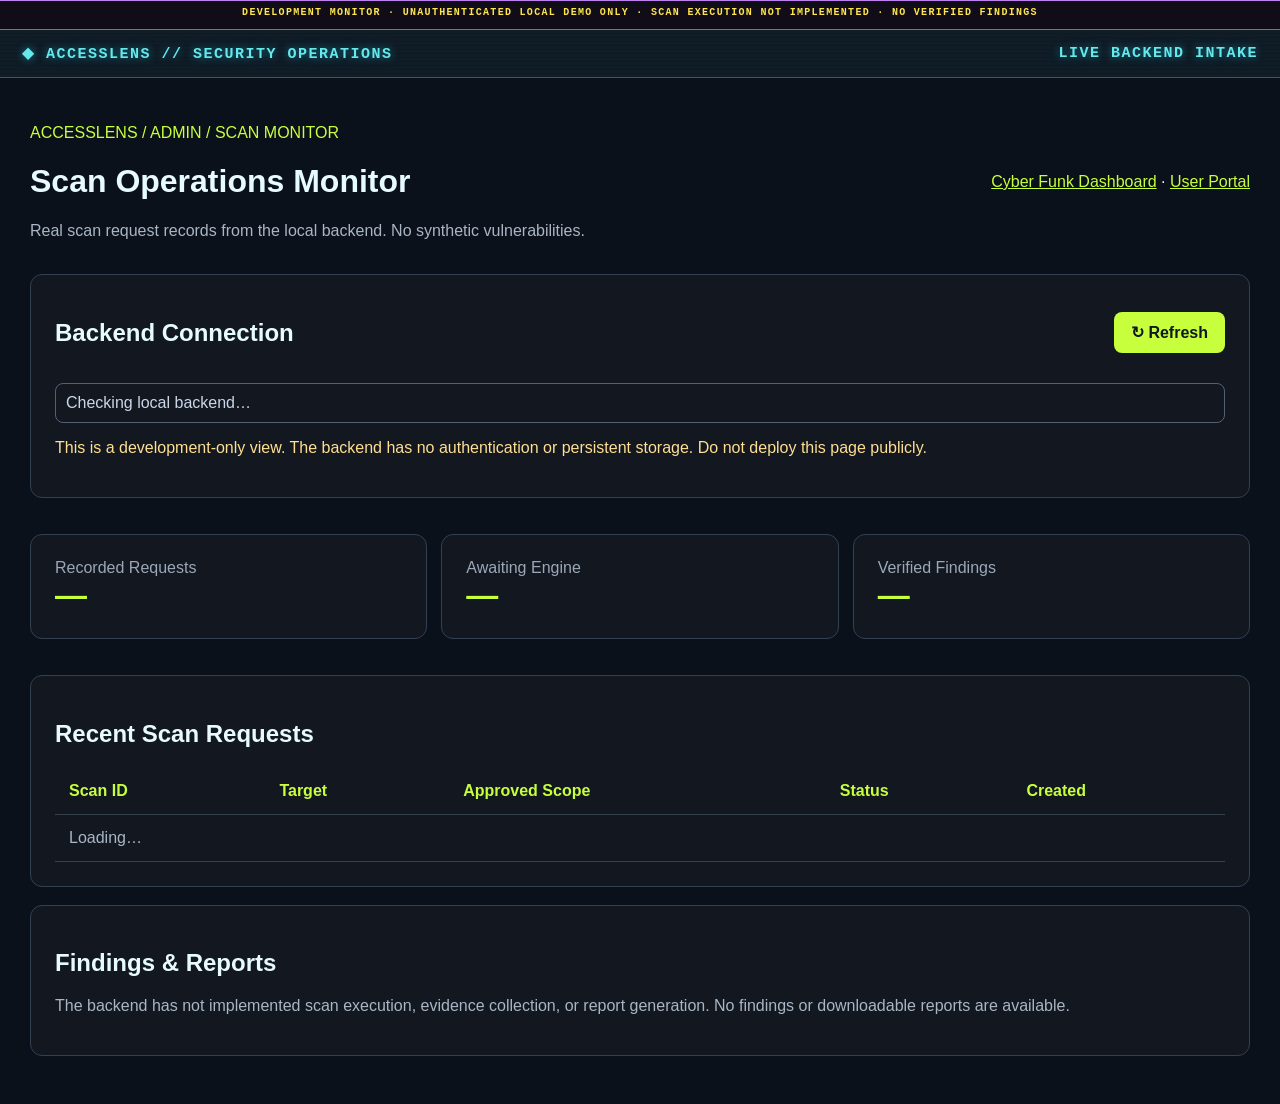
==== web/admin-live.html @ b9cb1cda "feat(frontend): add live local scan monitor" ====
<!doctype html><html lang="en"><head><meta charset="utf-8"><meta name="viewport" content="width=device-width,initial-scale=1"><title>AccessLens | Scan Monitor</title><link rel="stylesheet" href="css/dashboard.css"><style>.live-wrap{max-width:1400px;margin:auto;padding:30px}.live-header{display:flex;justify-content:space-between;gap:15px;align-items:center;flex-wrap:wrap}.live-header h1{font-size:32px}.live-link{color:#c7ff3d}.live-panel{background:#121720;border:1px solid #324052;padding:24px;border-radius:12px;margin:18px 0}.live-metrics{display:grid;grid-template-columns:repeat(3,1fr);gap:14px}.live-metrics strong{display:block;font-size:32px;color:#c7ff3d}.live-metrics span{color:#9ca8b8}.live-table{overflow-x:auto}.live-table table{width:100%;border-collapse:collapse;min-width:680px}.live-table td,.live-table th{text-align:left;padding:14px;border-bottom:1px solid #34404c;overflow-wrap:anywhere}.live-table th{color:#c7ff3d}.live-status{padding:10px;border:1px solid #516079;border-radius:8px;color:#cbd7e8}.live-btn{background:#c7ff3d;color:#101820;border:0;padding:11px 17px;border-radius:8px;font-weight:800;cursor:pointer}.live-btn:disabled{opacity:.5}.live-muted{color:#aab6c5}.live-warning{color:#ffdf91}.live-empty{padding:25px;text-align:center;color:#aab6c5}@media(max-width:750px){.live-wrap{padding:15px}.live-metrics{grid-template-columns:1fr}}</style><script src="js/admin-live.js" defer></script></head><body><div class="preview-banner">DEVELOPMENT MONITOR · UNAUTHENTICATED LOCAL DEMO ONLY · SCAN EXECUTION NOT IMPLEMENTED · NO VERIFIED FINDINGS</div><div class="cyber-top"><span>◆ ACCESSLENS // SECURITY OPERATIONS</span><span>LIVE BACKEND INTAKE</span></div><main class="live-wrap"><header class="live-header"><div><p class="live-link">ACCESSLENS / ADMIN / SCAN MONITOR</p><h1>Scan Operations Monitor</h1><p class="live-muted">Real scan request records from the local backend. No synthetic vulnerabilities.</p></div><div><a class="live-link" href="dashboard-preview.html">Cyber Funk Dashboard</a> · <a class="live-link" href="user-portal.html">User Portal</a></div></header><section class="live-panel"><div class="live-header"><h2>Backend Connection</h2><button id="refresh" class="live-btn">↻ Refresh</button></div><p id="status" class="live-status" role="status">Checking local backend…</p><p class="live-warning">This is a development-only view. The backend has no authentication or persistent storage. Do not deploy this page publicly.</p></section><section class="live-metrics"><article class="live-panel"><span>Recorded Requests</span><strong id="count">—</strong></article><article class="live-panel"><span>Awaiting Engine</span><strong id="waiting">—</strong></article><article class="live-panel"><span>Verified Findings</span><strong id="findings">—</strong></article></section><section class="live-panel"><h2>Recent Scan Requests</h2><div class="live-table"><table><thead><tr><th>Scan ID</th><th>Target</th><th>Approved Scope</th><th>Status</th><th>Created</th></tr></thead><tbody id="rows"><tr><td colspan="5" class="live-empty">Loading…</td></tr></tbody></table></div></section><section class="live-panel"><h2>Findings & Reports</h2><p class="live-muted">The backend has not implemented scan execution, evidence collection, or report generation. No findings or downloadable reports are available.</p></section></main></body></html>
---- web/css/dashboard.css ----
@import url("https://fonts.googleapis.com/css2?family=Tektur:wght@600;700;800;900&display=swap");
:root{color-scheme:dark;font-family:Inter,ui-sans-serif,system-ui,"Segoe UI",sans-serif;background:#08090c;color:#f4f6fa}*{box-sizing:border-box}body{margin:0}button,input,select{font:inherit}button{cursor:pointer}button:focus-visible,input:focus-visible,select:focus-visible,a:focus-visible{outline:2px solid #c7ff3d;outline-offset:3px}a{color:inherit}.preview-banner{background:#273614;color:#d9ff90;text-align:center;padding:9px 12px;font-size:10px;letter-spacing:1.1px;font-weight:800;border-bottom:1px solid #536b30}.layout{display:flex;min-height:calc(100dvh - 33px)}.rail{width:246px;flex-shrink:0;background:#0d1016;border-right:1px solid #222936;display:flex;flex-direction:column;padding:28px 15px}.logo{text-decoration:none;font-size:19px;letter-spacing:1px;font-weight:900;white-space:nowrap;margin:0 9px 52px}.logo>span{color:#c7ff3d;font-size:26px;margin-right:5px}.lime{color:#c7ff3d}.rail-label,.micro,.section-label{color:#858d9b;font-size:10px;letter-spacing:1.8px;font-weight:800}.rail-label{margin:0 13px 14px}.rail nav{display:grid;gap:7px}.rail nav button{width:100%;border:0;border-radius:9px;padding:14px 15px;background:transparent;color:#a1acbf;text-align:left;display:flex;gap:13px;align-items:center;font-size:13px}.rail nav button.active{background:#c7ff3d;color:#0a1103;font-weight:800}.rail nav button:not(.active):hover{background:#192233;color:white}.rail-footer{margin-top:auto;border-top:1px solid #29303b;padding:24px 10px 6px;font-size:12px}.secure-icon{font-size:28px;color:#c7ff3d}.rail-footer p{font-size:11px;color:#8b96a8;line-height:1.7}.rail-footer a{display:inline-block;margin-top:9px;color:#c7ff3d;text-decoration:none}.content{flex:1;min-width:0;display:flex;flex-direction:column}.top{height:90px;padding:20px 30px;display:flex;justify-content:space-between;align-items:center;border-bottom:1px solid #222936}.top-title{font-weight:750;margin-top:8px;font-size:18px}.top-right{display:flex;align-items:center;gap:10px;color:#98a5b9;font-size:12px}.avatar{display:grid;place-items:center;border-radius:50%;width:34px;height:34px;background:#245bff;color:white;font-weight:800;margin-left:12px}.offline-dot{height:7px;width:7px;background:#ffbe54;border-radius:50%}.preview-chip{color:#c7ff3d;border:1px solid #506e1f;border-radius:20px;padding:4px 8px;font-size:9px;vertical-align:3px;margin-left:7px}.content main{width:100%;max-width:1500px;padding:32px 30px 50px;margin:0 auto;flex:1}.heading{display:flex;justify-content:space-between;align-items:flex-start;gap:20px;margin-bottom:26px}.heading h1{font-size:clamp(26px,3vw,36px);letter-spacing:-1px;margin:4px 0 8px}.heading p{color:#9aa6b9;margin:0;font-size:13px;line-height:1.6}.button{background:#245bff;border:1px solid #4574ff;color:#fff;border-radius:9px;padding:12px 16px;font-size:12px;font-weight:750}.button:hover{background:#376aff}.button:disabled{opacity:.55;cursor:not-allowed}.button-secondary{background:#161f2e;border:1px solid #334157;color:#dbe5f2;border-radius:8px;padding:10px 14px;font-size:12px}.stat-grid{display:grid;grid-template-columns:repeat(4,minmax(0,1fr));gap:14px;margin-bottom:18px}.stat,.panel{background:#11151d;border:1px solid #263143;border-radius:15px}.stat{padding:21px;min-height:130px}.stat-icon{color:#c7ff3d;font-size:23px}.stat .label{display:block;color:#9ba8b9;font-size:12px;margin:8px 0}.stat strong{font-size:30px}.stat small{display:block;color:#748398;font-size:10px;margin-top:8px}.chart-grid{display:grid;grid-template-columns:1.35fr 1fr;gap:16px;margin-bottom:18px}.panel{padding:20px;min-width:0}.panel h2{font-size:15px;margin:0 0 18px}.panel-head{display:flex;justify-content:space-between;align-items:center;gap:10px}.panel-head h2{margin:0}.panel-head small{color:#9aa6b9;font-size:11px}.chart{width:100%;height:225px;display:block}.chart .gridline{stroke:#293346;stroke-width:1}.chart text{fill:#8392a8;font-size:10px}.chart .line{fill:none;stroke:#245bff;stroke-width:3;stroke-linecap:round;stroke-linejoin:round}.donut-wrap{display:flex;align-items:center;justify-content:center;gap:27px;min-height:220px}.donut{width:168px;height:168px;border-radius:50%;background:conic-gradient(#ff5362 0 14.285%,#ff9d41 14.285% 42.857%,#ffc93d 42.857% 78.571%,#3b77ff 78.571% 100%);display:grid;place-items:center;flex-shrink:0}.donut-inner{height:118px;width:118px;border-radius:50%;background:#11151d;display:flex;flex-direction:column;align-items:center;justify-content:center}.donut-inner strong{font-size:29px}.donut-inner span{color:#9aa6b9;font-size:11px}.legend{display:grid;gap:12px;min-width:110px}.legend>div{font-size:12px;color:#aeb9c9;display:flex;align-items:center;gap:8px}.legend b{margin-left:auto;color:#f4f6fa}.swatch{height:9px;width:9px;border-radius:50%;flex-shrink:0}.red{background:#ff5362}.orange{background:#ff9d41}.yellow{background:#ffc93d}.blue{background:#3b77ff}.table-grid{display:grid;grid-template-columns:1fr 1fr;gap:16px}.table-scroll{overflow-x:auto}.data-table{border-collapse:collapse;width:100%;font-size:12px;white-space:nowrap}.data-table th{text-align:left;background:#17202e;color:#8f9caf;font-weight:650;padding:12px}.data-table td{border-bottom:1px solid #253040;padding:13px 12px;color:#d3dce8}.data-table tr:last-child td{border-bottom:0}.pill{display:inline-block;padding:5px 9px;border-radius:30px;font-size:10px;font-weight:800;background:#1b2634;color:#b3c0d0}.pill.critical{background:#401920;color:#ff8e9a}.pill.high{background:#422916;color:#ffbb72}.pill.medium{background:#423713;color:#ffe084}.pill.low{background:#132c52;color:#8cbdff}.pill.completed{background:#11392c;color:#68eab1}.pill.running{background:#142c58;color:#7caaff}.pill.failed{background:#451e24;color:#ff9da5}.toolbar{display:flex;gap:10px;flex-wrap:wrap;margin-bottom:16px}.toolbar input,.toolbar select{background:#0c111a;border:1px solid #354156;border-radius:9px;color:#f4f6fa;padding:11px 13px;font-size:12px;max-width:100%;min-width:170px}.toolbar input{flex:1}.empty{border:1px dashed #354156;border-radius:12px;padding:38px 18px;text-align:center;color:#9aa6b9;font-size:13px;line-height:1.8}.hint{margin-top:16px;color:#8d9ab0;font-size:11px;line-height:1.6}.notice{background:#141d2c;border:1px solid #314365;border-radius:11px;padding:15px;color:#b6c8e9;font-size:12px;line-height:1.7;margin-bottom:20px}.content footer{padding:18px 30px;border-top:1px solid #222936;font-size:10px;color:#7e8a9b}.tag{color:#c7ff3d}.kicker{font-size:10px;font-weight:800;letter-spacing:1.5px;color:#c7ff3d}@media(max-width:1100px){.stat-grid{grid-template-columns:repeat(2,minmax(0,1fr))}.chart-grid,.table-grid{grid-template-columns:1fr}}@media(max-width:750px){.layout{display:block}.rail{width:100%;padding:12px 14px}.logo{display:block;margin:0 0 12px}.rail-label,.rail-footer{display:none}.rail nav{display:flex;overflow-x:auto;gap:5px}.rail nav button{flex:0 0 auto;width:auto;padding:9px 11px}.rail nav button span{white-space:nowrap}.top{padding:12px 18px;height:auto}.top-title{font-size:15px}.content main{padding:24px 16px}.heading{flex-direction:column}.donut-wrap{flex-wrap:wrap}.stat-grid{gap:10px}.stat{padding:15px}.stat strong{font-size:25px}}

/* Cyber Funk screenshot-match override — preserves dashboard.js functionality */
:root{--cyan:#28f7f7;--lime:#b8ff3e;--pink:#ff4f9b;--purple:#b88bff}
*{box-sizing:border-box}
body{background:#0a111a!important;color:#e7faff!important;font-family:'Rajdhani','Arial Narrow','Segoe UI',sans-serif!important}
.preview-banner{height:30px!important;padding:6px 12px!important;background:#100d19!important;color:#ffe64d!important;border-top:1px solid #bd80ee!important;border-bottom:1px solid #8b62b8!important;font-family:Consolas,monospace!important;font-size:10px!important;letter-spacing:1.3px!important;text-align:center!important}
.cyber-top{height:48px;display:flex;justify-content:space-between;align-items:center;padding:0 22px;background:repeating-linear-gradient(0deg,#101c26 0,#101c26 3px,#0c1720 4px);border-bottom:1px solid #2c5c68;color:#65e9ed;font-family:Consolas,monospace;font-weight:900;letter-spacing:1.5px;font-size:15px;text-shadow:0 0 8px #1feaff80}
.cyber-top-right{font-size:11px;color:#86d8e2;letter-spacing:0}.cyber-top-right b{border:1px solid #22dce7;color:#34f9fa;padding:8px 10px;border-radius:4px;box-shadow:0 0 10px #0ff6f844}
.layout{background:#0a111a!important;min-height:calc(100vh - 78px)!important}
.rail{background:linear-gradient(130deg,#14232d,#131a26 70%)!important;border-right:1px solid #3e7182!important;box-shadow:inset -3px 0 12px #11ebf111!important;width:235px!important;padding:16px 12px!important}
.logo{font-size:22px!important;font-weight:1000!important;color:#f5ffff!important;letter-spacing:1px!important;text-shadow:0 0 7px #c9fdff55!important;margin:2px 0 28px!important}.logo>span{color:#fa5da8!important}.logo .lime{color:#3afff4!important}
.rail-label{color:#5bf7f6!important;font-family:Consolas,monospace;font-size:10px!important;letter-spacing:1.3px!important;margin:0 0 10px!important}
.rail nav{display:grid!important;gap:7px!important}
.rail nav button{min-height:45px!important;width:100%!important;padding:10px 14px!important;text-align:left!important;border:1px solid transparent!important;border-radius:2px!important;background:transparent!important;color:#a8d3e2!important;font-size:15px!important;font-weight:650!important;letter-spacing:.3px!important;transition:background .15s,box-shadow .15s!important}
.rail nav button:nth-child(3){border:1px solid #1cc6cb88!important;box-shadow:inset 2px 0 #16d5e6!important}
.rail nav button.active{background:linear-gradient(100deg,#d3ff44,#a5f93a)!important;color:#06131a!important;border:1px solid #f0ff77!important;box-shadow:0 0 20px #c7ff4f80,inset 0 0 8px #faffaa!important;font-weight:900!important}
.rail nav button:hover:not(.active){background:#17313b!important;color:#62ffff!important}
.rail-footer{border-top:1px solid #355061!important;margin-top:45px!important;padding-top:15px!important}.rail-footer a{color:#48f7f2!important;font-size:12px!important}
.content{background-color:#0a1119!important;background-image:linear-gradient(90deg,#16a2c30c 1px,transparent 1px),linear-gradient(0deg,#ba5de30a 1px,transparent 1px),radial-gradient(ellipse at 60% 8%,#27384a55,transparent 62%)!important;background-size:44px 44px,44px 44px,100% 100%!important;min-width:0!important}
.top{background:#101b25d9!important;border-bottom:1px solid #34515f!important;padding:15px 22px!important}.micro{color:#63d9e7!important;font-size:10px!important}.top-title{font-size:20px!important;color:#e6f5fa!important;font-weight:900!important}.preview-chip{color:#d6b8ff!important;background:#503e78!important;border:1px solid #a88ce5!important;padding:4px 8px!important;border-radius:20px!important;font-size:11px!important}.online-chip{color:#8affd2;background:#0b634e;border:1px solid #45e2ad;border-radius:20px;padding:4px 8px;font-size:11px;box-shadow:0 0 10px #38f8bd44}
.content main{padding:22px!important;display:block!important;visibility:visible!important;opacity:1!important;min-height:500px!important}
.heading{border-bottom:1px solid #284453;padding-bottom:17px;margin-bottom:17px!important}.kicker{font-family:Consolas,monospace;color:#76f8ed!important;letter-spacing:2px!important;font-size:11px!important}.heading h1{font-size:clamp(28px,3.3vw,43px)!important;letter-spacing:1px!important;color:#d8f7ff!important;text-shadow:2px 2px 0 #7451b6,0 0 10px #5acfff99,0 0 24px #9d67ef66!important;margin:10px 0 6px!important;font-weight:1000!important}.heading p{color:#a8b7c7!important;font-size:13px!important}.button{background:#c7ff48!important;color:#09121c!important;border:1px solid #e3ff83!important;border-radius:3px!important;font-weight:900!important;box-shadow:0 0 12px #c5ff4944!important}.notice{background:#131e29aa!important;border:1px dashed #315563!important;border-left:3px solid #b98dff!important;color:#a2c2ce!important;border-radius:2px!important;font-size:11px!important;padding:9px 12px!important;margin-bottom:16px!important}
.stat-grid{gap:17px!important;margin-bottom:19px!important}.stat{position:relative;min-height:150px!important;background:repeating-linear-gradient(0deg,#10212b 0,#10212b 3px,#152731 4px)!important;border:1px solid #3deff5!important;border-radius:8px!important;padding:19px!important;box-shadow:0 0 17px #0ff5ee20,inset 0 0 16px #22eeee16!important;overflow:hidden}.stat:before{content:'';position:absolute;top:0;left:30%;width:38%;height:5px;background:currentColor;box-shadow:0 0 15px currentColor}.stat:after{content:'';position:absolute;right:0;bottom:0;width:16px;height:16px;background:currentColor;clip-path:polygon(100% 0,100% 100%,0 100%)}.stat:nth-child(1){color:#18f3f4!important}.stat:nth-child(2){color:#ffb966!important;border-color:#ffad7c!important;background:repeating-linear-gradient(0deg,#251c22 0,#251c22 3px,#31252a 4px)!important}.stat:nth-child(3){color:#ff647c!important;border-color:#a88cff!important;background:repeating-linear-gradient(0deg,#211d33 0,#211d33 3px,#28223d 4px)!important}.stat:nth-child(4){color:#92ff83!important;border-color:#93f898!important;background:repeating-linear-gradient(0deg,#18291f 0,#18291f 3px,#213328 4px)!important}.stat-icon{color:inherit!important;font-size:26px!important;text-shadow:0 0 10px currentColor}.stat .label{color:#f1f8fa!important;font-size:16px!important;margin:7px 0 1px!important}.stat strong{color:inherit!important;font-family:Consolas,monospace!important;font-size:43px!important;line-height:1.1!important;text-shadow:0 0 12px currentColor!important}.stat small{color:#a4b9bf!important;font-size:9px!important}
.panel{background:#17222cdd!important;border:1px solid #456273!important;border-radius:8px!important;padding:19px!important;box-shadow:inset 0 1px #a5efff13,0 5px 22px #0005!important}.panel h2{color:#f5fbff!important;font-size:17px!important;font-weight:850!important}.chart-grid{grid-template-columns:1.3fr 1fr!important;gap:17px!important}.chart{filter:drop-shadow(0 0 8px #14efff44)!important}.chart .gridline{stroke:#33616c!important;stroke-dasharray:2 5!important}.chart .line{stroke:#25f7ff!important;stroke-width:4!important;filter:drop-shadow(0 0 7px #00f9ff)!important}.donut{background:conic-gradient(#fc45ac 0 14.285%,#ff9947 14.285% 42.857%,#ffe06a 42.857% 78.571%,#35a9ff 78.571% 100%)!important;box-shadow:0 0 17px #ff65c766,inset 0 0 13px #faffff77!important}.donut-inner{background:#18242c!important;box-shadow:inset 0 0 16px #000!important}.legend>div{font-size:13px!important}.legend b{font-family:Consolas,monospace;color:#f9fbff!important}.swatch.red{background:#fc45ac!important}.swatch.orange{background:#35a9ff!important}.swatch.yellow{background:#ffdc5c!important}.swatch.blue{background:#8bf785!important}
.data-table th{background:#132833!important;color:#68f5f3!important}.data-table td{border-bottom-color:#30424b!important}.button-secondary{color:#5df6fa!important;border:1px solid #27bdc6!important;border-radius:3px!important;background:#14343e!important}
@media(max-width:1000px){.stat-grid{grid-template-columns:repeat(2,minmax(0,1fr))!important}.chart-grid{grid-template-columns:1fr!important}}
@media(max-width:750px){.cyber-top-right{display:none}.rail{width:100%!important}.rail nav{display:flex!important}.rail nav button{width:auto!important}.content main{padding:15px!important}.stat-grid{grid-template-columns:repeat(2,minmax(0,1fr))!important}}

/* Exact heading selector rendered by dashboard.js; homepage display typeface */
.heading h1 { font-family: "Tektur", "Orbitron", "Arial Black", sans-serif !important; font-weight: 900 !important; letter-spacing: 1.5px !important; font-style: normal !important; }

/* Final adjustment: Security Overview heading only */
.heading h1 { font-size: clamp(27px, 2.7vw, 36px) !important; line-height: 1.15 !important; }
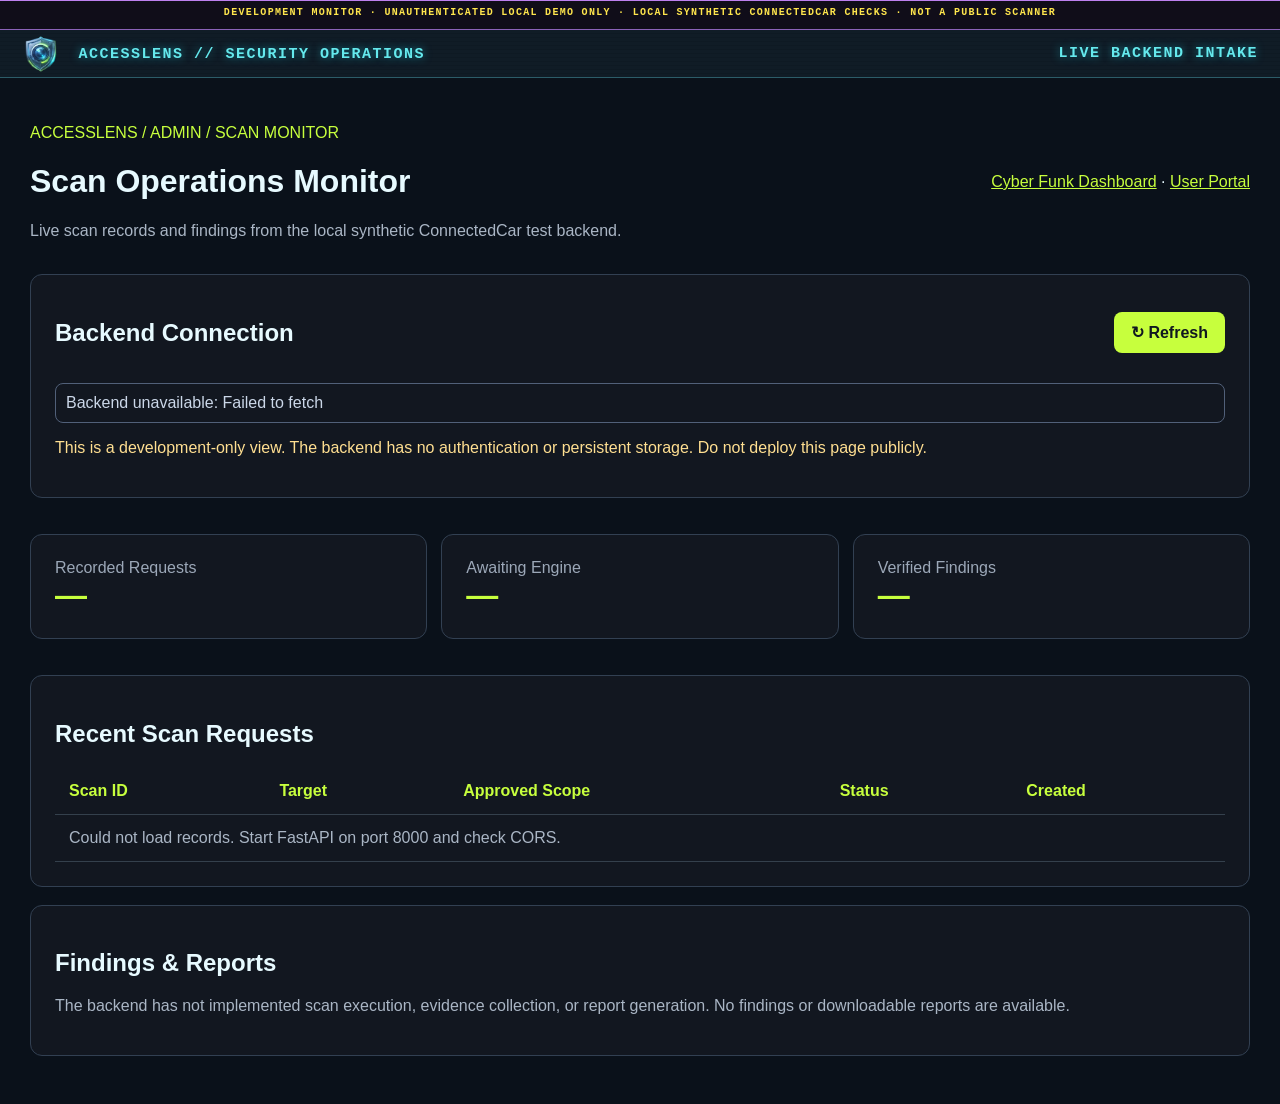
==== commit e77cd6f7: "feat(branding): apply shield to live operations monitor" ====
--- a/web/admin-live.html
+++ b/web/admin-live.html
@@ -1 +1 @@
-<!doctype html><html lang="en"><head><meta charset="utf-8"><meta name="viewport" content="width=device-width,initial-scale=1"><title>AccessLens | Scan Monitor</title><link rel="stylesheet" href="css/dashboard.css"><style>.live-wrap{max-width:1400px;margin:auto;padding:30px}.live-header{display:flex;justify-content:space-between;gap:15px;align-items:center;flex-wrap:wrap}.live-header h1{font-size:32px}.live-link{color:#c7ff3d}.live-panel{background:#121720;border:1px solid #324052;padding:24px;border-radius:12px;margin:18px 0}.live-metrics{display:grid;grid-template-columns:repeat(3,1fr);gap:14px}.live-metrics strong{display:block;font-size:32px;color:#c7ff3d}.live-metrics span{color:#9ca8b8}.live-table{overflow-x:auto}.live-table table{width:100%;border-collapse:collapse;min-width:680px}.live-table td,.live-table th{text-align:left;padding:14px;border-bottom:1px solid #34404c;overflow-wrap:anywhere}.live-table th{color:#c7ff3d}.live-status{padding:10px;border:1px solid #516079;border-radius:8px;color:#cbd7e8}.live-btn{background:#c7ff3d;color:#101820;border:0;padding:11px 17px;border-radius:8px;font-weight:800;cursor:pointer}.live-btn:disabled{opacity:.5}.live-muted{color:#aab6c5}.live-warning{color:#ffdf91}.live-empty{padding:25px;text-align:center;color:#aab6c5}@media(max-width:750px){.live-wrap{padding:15px}.live-metrics{grid-template-columns:1fr}}</style><script src="js/admin-live.js" defer></script></head><body><div class="preview-banner">DEVELOPMENT MONITOR · UNAUTHENTICATED LOCAL DEMO ONLY · SCAN EXECUTION NOT IMPLEMENTED · NO VERIFIED FINDINGS</div><div class="cyber-top"><span>◆ ACCESSLENS // SECURITY OPERATIONS</span><span>LIVE BACKEND INTAKE</span></div><main class="live-wrap"><header class="live-header"><div><p class="live-link">ACCESSLENS / ADMIN / SCAN MONITOR</p><h1>Scan Operations Monitor</h1><p class="live-muted">Real scan request records from the local backend. No synthetic vulnerabilities.</p></div><div><a class="live-link" href="dashboard-preview.html">Cyber Funk Dashboard</a> · <a class="live-link" href="user-portal.html">User Portal</a></div></header><section class="live-panel"><div class="live-header"><h2>Backend Connection</h2><button id="refresh" class="live-btn">↻ Refresh</button></div><p id="status" class="live-status" role="status">Checking local backend…</p><p class="live-warning">This is a development-only view. The backend has no authentication or persistent storage. Do not deploy this page publicly.</p></section><section class="live-metrics"><article class="live-panel"><span>Recorded Requests</span><strong id="count">—</strong></article><article class="live-panel"><span>Awaiting Engine</span><strong id="waiting">—</strong></article><article class="live-panel"><span>Verified Findings</span><strong id="findings">—</strong></article></section><section class="live-panel"><h2>Recent Scan Requests</h2><div class="live-table"><table><thead><tr><th>Scan ID</th><th>Target</th><th>Approved Scope</th><th>Status</th><th>Created</th></tr></thead><tbody id="rows"><tr><td colspan="5" class="live-empty">Loading…</td></tr></tbody></table></div></section><section class="live-panel"><h2>Findings & Reports</h2><p class="live-muted">The backend has not implemented scan execution, evidence collection, or report generation. No findings or downloadable reports are available.</p></section></main></body></html>+<!doctype html><html lang="en"><head><meta charset="utf-8"><meta name="viewport" content="width=device-width,initial-scale=1"><title>AccessLens | Scan Monitor</title><link rel="icon" type="image/png" href="assets/accesslens-shield.png"><link rel="apple-touch-icon" href="assets/accesslens-shield.png"><link rel="stylesheet" href="css/dashboard.css"><style>.live-wrap{max-width:1400px;margin:auto;padding:30px}.live-header{display:flex;justify-content:space-between;gap:15px;align-items:center;flex-wrap:wrap}.live-header h1{font-size:32px}.live-link{color:#c7ff3d}.live-panel{background:#121720;border:1px solid #324052;padding:24px;border-radius:12px;margin:18px 0}.live-metrics{display:grid;grid-template-columns:repeat(3,1fr);gap:14px}.live-metrics strong{display:block;font-size:32px;color:#c7ff3d}.live-metrics span{color:#9ca8b8}.live-table{overflow-x:auto}.live-table table{width:100%;border-collapse:collapse;min-width:680px}.live-table td,.live-table th{text-align:left;padding:14px;border-bottom:1px solid #34404c;overflow-wrap:anywhere}.live-table th{color:#c7ff3d}.live-status{padding:10px;border:1px solid #516079;border-radius:8px;color:#cbd7e8}.live-btn{background:#c7ff3d;color:#101820;border:0;padding:11px 17px;border-radius:8px;font-weight:800;cursor:pointer}.live-btn:disabled{opacity:.5}.live-muted{color:#aab6c5}.live-warning{color:#ffdf91}.live-empty{padding:25px;text-align:center;color:#aab6c5}@media(max-width:750px){.live-wrap{padding:15px}.live-metrics{grid-template-columns:1fr}}</style><script src="js/admin-live.js" defer></script></head><body><div class="preview-banner">DEVELOPMENT MONITOR · UNAUTHENTICATED LOCAL DEMO ONLY · LOCAL SYNTHETIC CONNECTEDCAR CHECKS · NOT A PUBLIC SCANNER</div><div class="cyber-top"><span><img src="assets/accesslens-shield.png" alt="" style="width:38px;height:38px;object-fit:contain;vertical-align:middle;margin-right:8px"> ACCESSLENS // SECURITY OPERATIONS</span><span>LIVE BACKEND INTAKE</span></div><main class="live-wrap"><header class="live-header"><div><p class="live-link">ACCESSLENS / ADMIN / SCAN MONITOR</p><h1>Scan Operations Monitor</h1><p class="live-muted">Live scan records and findings from the local synthetic ConnectedCar test backend.</p></div><div><a class="live-link" href="dashboard-preview.html">Cyber Funk Dashboard</a> · <a class="live-link" href="user-portal.html">User Portal</a></div></header><section class="live-panel"><div class="live-header"><h2>Backend Connection</h2><button id="refresh" class="live-btn">↻ Refresh</button></div><p id="status" class="live-status" role="status">Checking local backend…</p><p class="live-warning">This is a development-only view. The backend has no authentication or persistent storage. Do not deploy this page publicly.</p></section><section class="live-metrics"><article class="live-panel"><span>Recorded Requests</span><strong id="count">—</strong></article><article class="live-panel"><span>Awaiting Engine</span><strong id="waiting">—</strong></article><article class="live-panel"><span>Verified Findings</span><strong id="findings">—</strong></article></section><section class="live-panel"><h2>Recent Scan Requests</h2><div class="live-table"><table><thead><tr><th>Scan ID</th><th>Target</th><th>Approved Scope</th><th>Status</th><th>Created</th></tr></thead><tbody id="rows"><tr><td colspan="5" class="live-empty">Loading…</td></tr></tbody></table></div></section><section class="live-panel"><h2>Findings & Reports</h2><p class="live-muted">The backend has not implemented scan execution, evidence collection, or report generation. No findings or downloadable reports are available.</p></section></main></body></html>
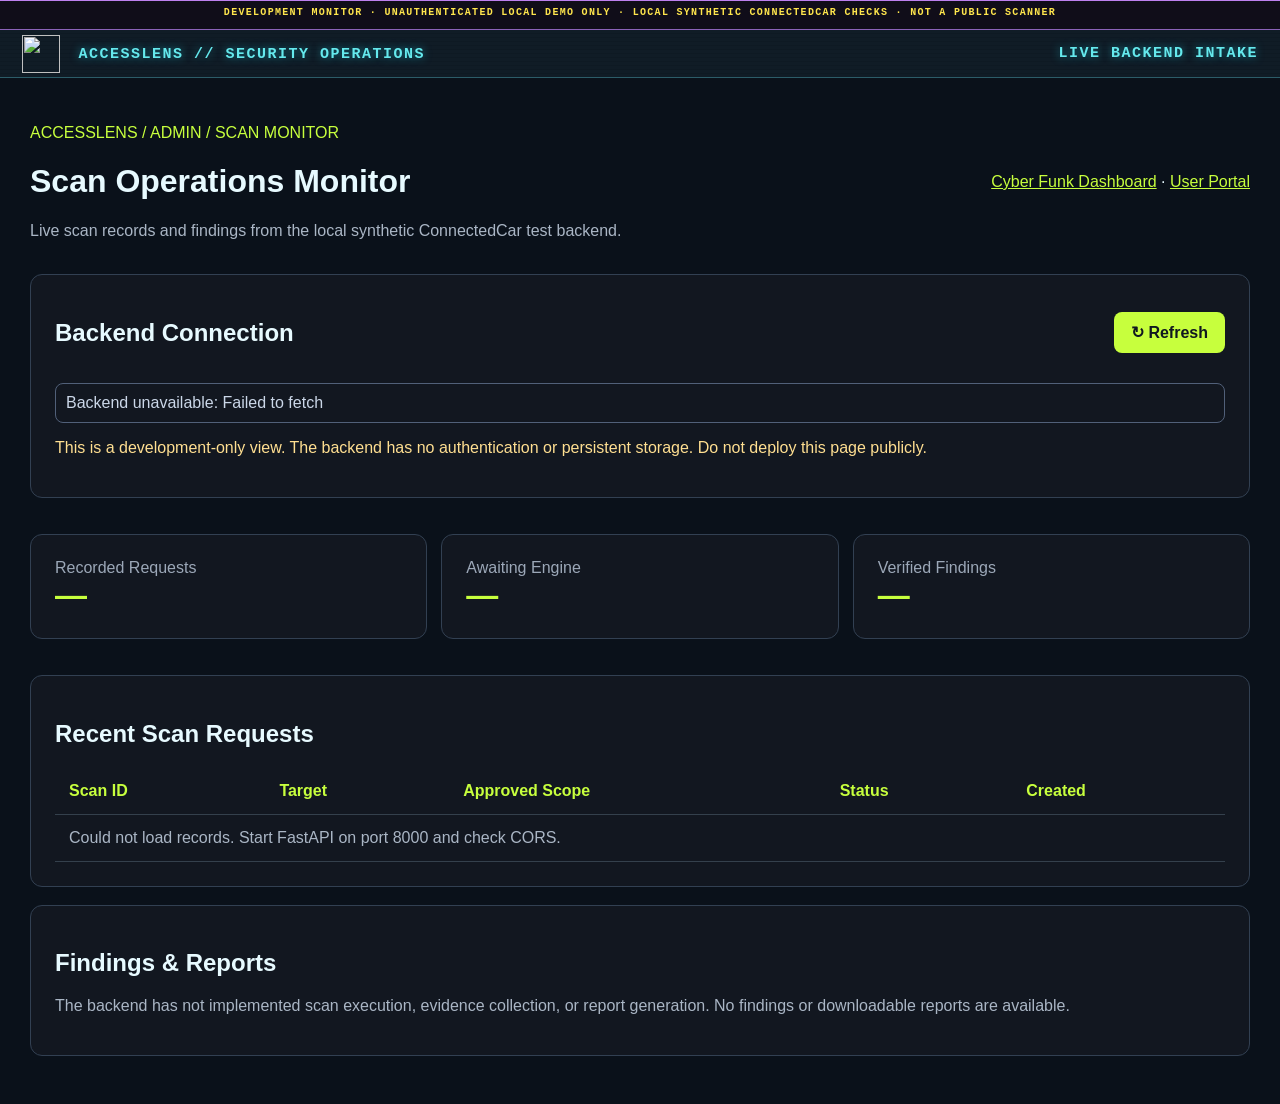
==== commit 14eb0851: "feat(branding): use uploaded shield logo across frontend" ====
--- a/web/admin-live.html
+++ b/web/admin-live.html
@@ -1 +1 @@
-<!doctype html><html lang="en"><head><meta charset="utf-8"><meta name="viewport" content="width=device-width,initial-scale=1"><title>AccessLens | Scan Monitor</title><link rel="icon" type="image/png" href="assets/accesslens-shield.png"><link rel="apple-touch-icon" href="assets/accesslens-shield.png"><link rel="stylesheet" href="css/dashboard.css"><style>.live-wrap{max-width:1400px;margin:auto;padding:30px}.live-header{display:flex;justify-content:space-between;gap:15px;align-items:center;flex-wrap:wrap}.live-header h1{font-size:32px}.live-link{color:#c7ff3d}.live-panel{background:#121720;border:1px solid #324052;padding:24px;border-radius:12px;margin:18px 0}.live-metrics{display:grid;grid-template-columns:repeat(3,1fr);gap:14px}.live-metrics strong{display:block;font-size:32px;color:#c7ff3d}.live-metrics span{color:#9ca8b8}.live-table{overflow-x:auto}.live-table table{width:100%;border-collapse:collapse;min-width:680px}.live-table td,.live-table th{text-align:left;padding:14px;border-bottom:1px solid #34404c;overflow-wrap:anywhere}.live-table th{color:#c7ff3d}.live-status{padding:10px;border:1px solid #516079;border-radius:8px;color:#cbd7e8}.live-btn{background:#c7ff3d;color:#101820;border:0;padding:11px 17px;border-radius:8px;font-weight:800;cursor:pointer}.live-btn:disabled{opacity:.5}.live-muted{color:#aab6c5}.live-warning{color:#ffdf91}.live-empty{padding:25px;text-align:center;color:#aab6c5}@media(max-width:750px){.live-wrap{padding:15px}.live-metrics{grid-template-columns:1fr}}</style><script src="js/admin-live.js" defer></script></head><body><div class="preview-banner">DEVELOPMENT MONITOR · UNAUTHENTICATED LOCAL DEMO ONLY · LOCAL SYNTHETIC CONNECTEDCAR CHECKS · NOT A PUBLIC SCANNER</div><div class="cyber-top"><span><img src="assets/accesslens-shield.png" alt="" style="width:38px;height:38px;object-fit:contain;vertical-align:middle;margin-right:8px"> ACCESSLENS // SECURITY OPERATIONS</span><span>LIVE BACKEND INTAKE</span></div><main class="live-wrap"><header class="live-header"><div><p class="live-link">ACCESSLENS / ADMIN / SCAN MONITOR</p><h1>Scan Operations Monitor</h1><p class="live-muted">Live scan records and findings from the local synthetic ConnectedCar test backend.</p></div><div><a class="live-link" href="dashboard-preview.html">Cyber Funk Dashboard</a> · <a class="live-link" href="user-portal.html">User Portal</a></div></header><section class="live-panel"><div class="live-header"><h2>Backend Connection</h2><button id="refresh" class="live-btn">↻ Refresh</button></div><p id="status" class="live-status" role="status">Checking local backend…</p><p class="live-warning">This is a development-only view. The backend has no authentication or persistent storage. Do not deploy this page publicly.</p></section><section class="live-metrics"><article class="live-panel"><span>Recorded Requests</span><strong id="count">—</strong></article><article class="live-panel"><span>Awaiting Engine</span><strong id="waiting">—</strong></article><article class="live-panel"><span>Verified Findings</span><strong id="findings">—</strong></article></section><section class="live-panel"><h2>Recent Scan Requests</h2><div class="live-table"><table><thead><tr><th>Scan ID</th><th>Target</th><th>Approved Scope</th><th>Status</th><th>Created</th></tr></thead><tbody id="rows"><tr><td colspan="5" class="live-empty">Loading…</td></tr></tbody></table></div></section><section class="live-panel"><h2>Findings & Reports</h2><p class="live-muted">The backend has not implemented scan execution, evidence collection, or report generation. No findings or downloadable reports are available.</p></section></main></body></html>+<!doctype html><html lang="en"><head><meta charset="utf-8"><meta name="viewport" content="width=device-width,initial-scale=1"><title>AccessLens | Scan Monitor</title><link rel="icon" type="image/png" href="assets/accesslens-logo.jpg"><link rel="apple-touch-icon" href="assets/accesslens-logo.jpg"><link rel="stylesheet" href="css/dashboard.css"><style>.live-wrap{max-width:1400px;margin:auto;padding:30px}.live-header{display:flex;justify-content:space-between;gap:15px;align-items:center;flex-wrap:wrap}.live-header h1{font-size:32px}.live-link{color:#c7ff3d}.live-panel{background:#121720;border:1px solid #324052;padding:24px;border-radius:12px;margin:18px 0}.live-metrics{display:grid;grid-template-columns:repeat(3,1fr);gap:14px}.live-metrics strong{display:block;font-size:32px;color:#c7ff3d}.live-metrics span{color:#9ca8b8}.live-table{overflow-x:auto}.live-table table{width:100%;border-collapse:collapse;min-width:680px}.live-table td,.live-table th{text-align:left;padding:14px;border-bottom:1px solid #34404c;overflow-wrap:anywhere}.live-table th{color:#c7ff3d}.live-status{padding:10px;border:1px solid #516079;border-radius:8px;color:#cbd7e8}.live-btn{background:#c7ff3d;color:#101820;border:0;padding:11px 17px;border-radius:8px;font-weight:800;cursor:pointer}.live-btn:disabled{opacity:.5}.live-muted{color:#aab6c5}.live-warning{color:#ffdf91}.live-empty{padding:25px;text-align:center;color:#aab6c5}@media(max-width:750px){.live-wrap{padding:15px}.live-metrics{grid-template-columns:1fr}}</style><script src="js/admin-live.js" defer></script></head><body><div class="preview-banner">DEVELOPMENT MONITOR · UNAUTHENTICATED LOCAL DEMO ONLY · LOCAL SYNTHETIC CONNECTEDCAR CHECKS · NOT A PUBLIC SCANNER</div><div class="cyber-top"><span><img src="assets/accesslens-logo.jpg" alt="" style="width:38px;height:38px;object-fit:contain;vertical-align:middle;margin-right:8px"> ACCESSLENS // SECURITY OPERATIONS</span><span>LIVE BACKEND INTAKE</span></div><main class="live-wrap"><header class="live-header"><div><p class="live-link">ACCESSLENS / ADMIN / SCAN MONITOR</p><h1>Scan Operations Monitor</h1><p class="live-muted">Live scan records and findings from the local synthetic ConnectedCar test backend.</p></div><div><a class="live-link" href="dashboard-preview.html">Cyber Funk Dashboard</a> · <a class="live-link" href="user-portal.html">User Portal</a></div></header><section class="live-panel"><div class="live-header"><h2>Backend Connection</h2><button id="refresh" class="live-btn">↻ Refresh</button></div><p id="status" class="live-status" role="status">Checking local backend…</p><p class="live-warning">This is a development-only view. The backend has no authentication or persistent storage. Do not deploy this page publicly.</p></section><section class="live-metrics"><article class="live-panel"><span>Recorded Requests</span><strong id="count">—</strong></article><article class="live-panel"><span>Awaiting Engine</span><strong id="waiting">—</strong></article><article class="live-panel"><span>Verified Findings</span><strong id="findings">—</strong></article></section><section class="live-panel"><h2>Recent Scan Requests</h2><div class="live-table"><table><thead><tr><th>Scan ID</th><th>Target</th><th>Approved Scope</th><th>Status</th><th>Created</th></tr></thead><tbody id="rows"><tr><td colspan="5" class="live-empty">Loading…</td></tr></tbody></table></div></section><section class="live-panel"><h2>Findings & Reports</h2><p class="live-muted">The backend has not implemented scan execution, evidence collection, or report generation. No findings or downloadable reports are available.</p></section></main></body></html>
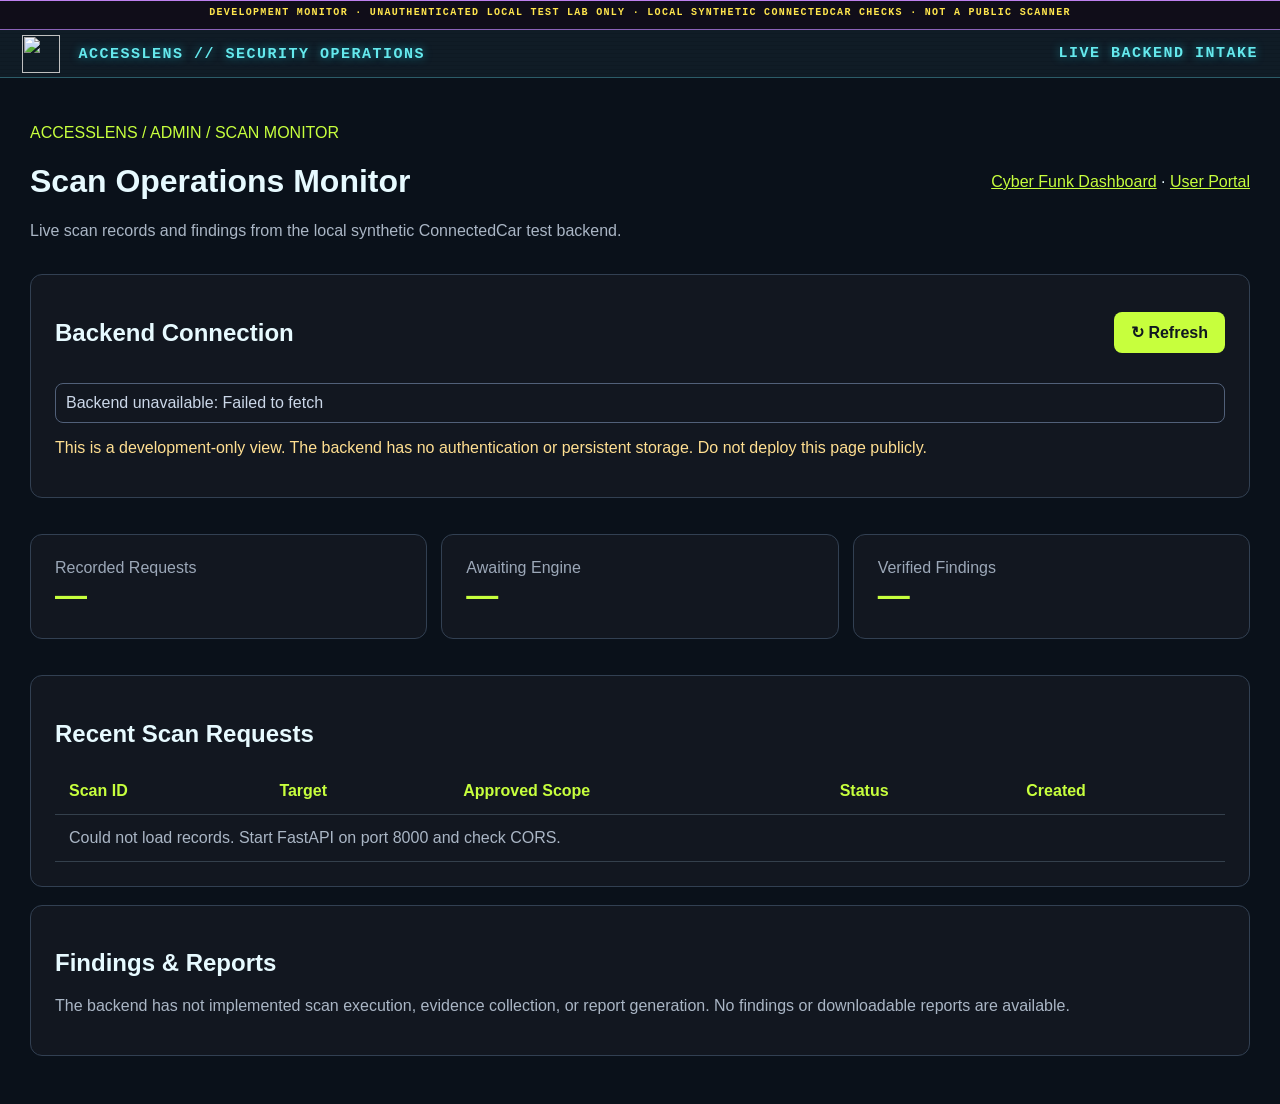
==== commit bc8abde0: "ux: replace demo labels with accurate preview and local lab wording" ====
--- a/web/admin-live.html
+++ b/web/admin-live.html
@@ -1 +1 @@
-<!doctype html><html lang="en"><head><meta charset="utf-8"><meta name="viewport" content="width=device-width,initial-scale=1"><title>AccessLens | Scan Monitor</title><link rel="icon" type="image/png" href="assets/accesslens-logo.jpg"><link rel="apple-touch-icon" href="assets/accesslens-logo.jpg"><link rel="stylesheet" href="css/dashboard.css"><style>.live-wrap{max-width:1400px;margin:auto;padding:30px}.live-header{display:flex;justify-content:space-between;gap:15px;align-items:center;flex-wrap:wrap}.live-header h1{font-size:32px}.live-link{color:#c7ff3d}.live-panel{background:#121720;border:1px solid #324052;padding:24px;border-radius:12px;margin:18px 0}.live-metrics{display:grid;grid-template-columns:repeat(3,1fr);gap:14px}.live-metrics strong{display:block;font-size:32px;color:#c7ff3d}.live-metrics span{color:#9ca8b8}.live-table{overflow-x:auto}.live-table table{width:100%;border-collapse:collapse;min-width:680px}.live-table td,.live-table th{text-align:left;padding:14px;border-bottom:1px solid #34404c;overflow-wrap:anywhere}.live-table th{color:#c7ff3d}.live-status{padding:10px;border:1px solid #516079;border-radius:8px;color:#cbd7e8}.live-btn{background:#c7ff3d;color:#101820;border:0;padding:11px 17px;border-radius:8px;font-weight:800;cursor:pointer}.live-btn:disabled{opacity:.5}.live-muted{color:#aab6c5}.live-warning{color:#ffdf91}.live-empty{padding:25px;text-align:center;color:#aab6c5}@media(max-width:750px){.live-wrap{padding:15px}.live-metrics{grid-template-columns:1fr}}</style><script src="js/admin-live.js" defer></script></head><body><div class="preview-banner">DEVELOPMENT MONITOR · UNAUTHENTICATED LOCAL DEMO ONLY · LOCAL SYNTHETIC CONNECTEDCAR CHECKS · NOT A PUBLIC SCANNER</div><div class="cyber-top"><span><img src="assets/accesslens-logo.jpg" alt="" style="width:38px;height:38px;object-fit:contain;vertical-align:middle;margin-right:8px"> ACCESSLENS // SECURITY OPERATIONS</span><span>LIVE BACKEND INTAKE</span></div><main class="live-wrap"><header class="live-header"><div><p class="live-link">ACCESSLENS / ADMIN / SCAN MONITOR</p><h1>Scan Operations Monitor</h1><p class="live-muted">Live scan records and findings from the local synthetic ConnectedCar test backend.</p></div><div><a class="live-link" href="dashboard-preview.html">Cyber Funk Dashboard</a> · <a class="live-link" href="user-portal.html">User Portal</a></div></header><section class="live-panel"><div class="live-header"><h2>Backend Connection</h2><button id="refresh" class="live-btn">↻ Refresh</button></div><p id="status" class="live-status" role="status">Checking local backend…</p><p class="live-warning">This is a development-only view. The backend has no authentication or persistent storage. Do not deploy this page publicly.</p></section><section class="live-metrics"><article class="live-panel"><span>Recorded Requests</span><strong id="count">—</strong></article><article class="live-panel"><span>Awaiting Engine</span><strong id="waiting">—</strong></article><article class="live-panel"><span>Verified Findings</span><strong id="findings">—</strong></article></section><section class="live-panel"><h2>Recent Scan Requests</h2><div class="live-table"><table><thead><tr><th>Scan ID</th><th>Target</th><th>Approved Scope</th><th>Status</th><th>Created</th></tr></thead><tbody id="rows"><tr><td colspan="5" class="live-empty">Loading…</td></tr></tbody></table></div></section><section class="live-panel"><h2>Findings & Reports</h2><p class="live-muted">The backend has not implemented scan execution, evidence collection, or report generation. No findings or downloadable reports are available.</p></section></main></body></html>+<!doctype html><html lang="en"><head><meta charset="utf-8"><meta name="viewport" content="width=device-width,initial-scale=1"><title>AccessLens | Scan Monitor</title><link rel="icon" type="image/png" href="assets/accesslens-logo.jpg"><link rel="apple-touch-icon" href="assets/accesslens-logo.jpg"><link rel="stylesheet" href="css/dashboard.css"><style>.live-wrap{max-width:1400px;margin:auto;padding:30px}.live-header{display:flex;justify-content:space-between;gap:15px;align-items:center;flex-wrap:wrap}.live-header h1{font-size:32px}.live-link{color:#c7ff3d}.live-panel{background:#121720;border:1px solid #324052;padding:24px;border-radius:12px;margin:18px 0}.live-metrics{display:grid;grid-template-columns:repeat(3,1fr);gap:14px}.live-metrics strong{display:block;font-size:32px;color:#c7ff3d}.live-metrics span{color:#9ca8b8}.live-table{overflow-x:auto}.live-table table{width:100%;border-collapse:collapse;min-width:680px}.live-table td,.live-table th{text-align:left;padding:14px;border-bottom:1px solid #34404c;overflow-wrap:anywhere}.live-table th{color:#c7ff3d}.live-status{padding:10px;border:1px solid #516079;border-radius:8px;color:#cbd7e8}.live-btn{background:#c7ff3d;color:#101820;border:0;padding:11px 17px;border-radius:8px;font-weight:800;cursor:pointer}.live-btn:disabled{opacity:.5}.live-muted{color:#aab6c5}.live-warning{color:#ffdf91}.live-empty{padding:25px;text-align:center;color:#aab6c5}@media(max-width:750px){.live-wrap{padding:15px}.live-metrics{grid-template-columns:1fr}}</style><script src="js/admin-live.js" defer></script></head><body><div class="preview-banner">DEVELOPMENT MONITOR · UNAUTHENTICATED LOCAL TEST LAB ONLY · LOCAL SYNTHETIC CONNECTEDCAR CHECKS · NOT A PUBLIC SCANNER</div><div class="cyber-top"><span><img src="assets/accesslens-logo.jpg" alt="" style="width:38px;height:38px;object-fit:contain;vertical-align:middle;margin-right:8px"> ACCESSLENS // SECURITY OPERATIONS</span><span>LIVE BACKEND INTAKE</span></div><main class="live-wrap"><header class="live-header"><div><p class="live-link">ACCESSLENS / ADMIN / SCAN MONITOR</p><h1>Scan Operations Monitor</h1><p class="live-muted">Live scan records and findings from the local synthetic ConnectedCar test backend.</p></div><div><a class="live-link" href="dashboard-preview.html">Cyber Funk Dashboard</a> · <a class="live-link" href="user-portal.html">User Portal</a></div></header><section class="live-panel"><div class="live-header"><h2>Backend Connection</h2><button id="refresh" class="live-btn">↻ Refresh</button></div><p id="status" class="live-status" role="status">Checking local backend…</p><p class="live-warning">This is a development-only view. The backend has no authentication or persistent storage. Do not deploy this page publicly.</p></section><section class="live-metrics"><article class="live-panel"><span>Recorded Requests</span><strong id="count">—</strong></article><article class="live-panel"><span>Awaiting Engine</span><strong id="waiting">—</strong></article><article class="live-panel"><span>Verified Findings</span><strong id="findings">—</strong></article></section><section class="live-panel"><h2>Recent Scan Requests</h2><div class="live-table"><table><thead><tr><th>Scan ID</th><th>Target</th><th>Approved Scope</th><th>Status</th><th>Created</th></tr></thead><tbody id="rows"><tr><td colspan="5" class="live-empty">Loading…</td></tr></tbody></table></div></section><section class="live-panel"><h2>Findings & Reports</h2><p class="live-muted">The backend has not implemented scan execution, evidence collection, or report generation. No findings or downloadable reports are available.</p></section></main></body></html>
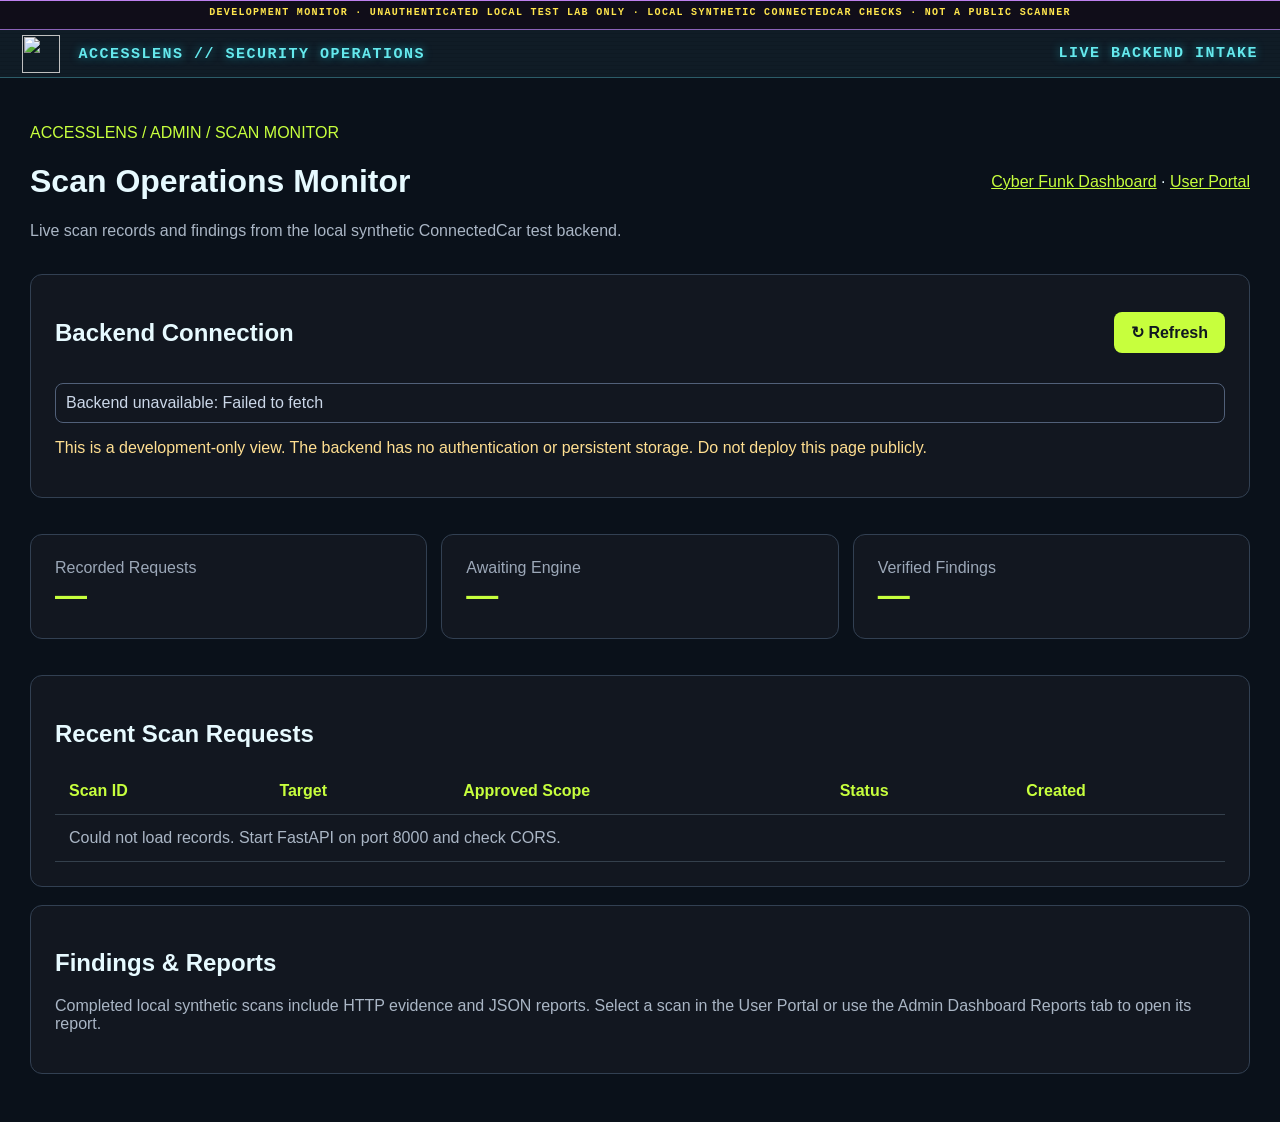
==== commit 30d8a770: "Update admin UI labels to reflect live local scan records" ====
--- a/web/admin-live.html
+++ b/web/admin-live.html
@@ -1 +1 @@
-<!doctype html><html lang="en"><head><meta charset="utf-8"><meta name="viewport" content="width=device-width,initial-scale=1"><title>AccessLens | Scan Monitor</title><link rel="icon" type="image/png" href="assets/accesslens-logo.jpg"><link rel="apple-touch-icon" href="assets/accesslens-logo.jpg"><link rel="stylesheet" href="css/dashboard.css"><style>.live-wrap{max-width:1400px;margin:auto;padding:30px}.live-header{display:flex;justify-content:space-between;gap:15px;align-items:center;flex-wrap:wrap}.live-header h1{font-size:32px}.live-link{color:#c7ff3d}.live-panel{background:#121720;border:1px solid #324052;padding:24px;border-radius:12px;margin:18px 0}.live-metrics{display:grid;grid-template-columns:repeat(3,1fr);gap:14px}.live-metrics strong{display:block;font-size:32px;color:#c7ff3d}.live-metrics span{color:#9ca8b8}.live-table{overflow-x:auto}.live-table table{width:100%;border-collapse:collapse;min-width:680px}.live-table td,.live-table th{text-align:left;padding:14px;border-bottom:1px solid #34404c;overflow-wrap:anywhere}.live-table th{color:#c7ff3d}.live-status{padding:10px;border:1px solid #516079;border-radius:8px;color:#cbd7e8}.live-btn{background:#c7ff3d;color:#101820;border:0;padding:11px 17px;border-radius:8px;font-weight:800;cursor:pointer}.live-btn:disabled{opacity:.5}.live-muted{color:#aab6c5}.live-warning{color:#ffdf91}.live-empty{padding:25px;text-align:center;color:#aab6c5}@media(max-width:750px){.live-wrap{padding:15px}.live-metrics{grid-template-columns:1fr}}</style><script src="js/admin-live.js" defer></script></head><body><div class="preview-banner">DEVELOPMENT MONITOR · UNAUTHENTICATED LOCAL TEST LAB ONLY · LOCAL SYNTHETIC CONNECTEDCAR CHECKS · NOT A PUBLIC SCANNER</div><div class="cyber-top"><span><img src="assets/accesslens-logo.jpg" alt="" style="width:38px;height:38px;object-fit:contain;vertical-align:middle;margin-right:8px"> ACCESSLENS // SECURITY OPERATIONS</span><span>LIVE BACKEND INTAKE</span></div><main class="live-wrap"><header class="live-header"><div><p class="live-link">ACCESSLENS / ADMIN / SCAN MONITOR</p><h1>Scan Operations Monitor</h1><p class="live-muted">Live scan records and findings from the local synthetic ConnectedCar test backend.</p></div><div><a class="live-link" href="dashboard-preview.html">Cyber Funk Dashboard</a> · <a class="live-link" href="user-portal.html">User Portal</a></div></header><section class="live-panel"><div class="live-header"><h2>Backend Connection</h2><button id="refresh" class="live-btn">↻ Refresh</button></div><p id="status" class="live-status" role="status">Checking local backend…</p><p class="live-warning">This is a development-only view. The backend has no authentication or persistent storage. Do not deploy this page publicly.</p></section><section class="live-metrics"><article class="live-panel"><span>Recorded Requests</span><strong id="count">—</strong></article><article class="live-panel"><span>Awaiting Engine</span><strong id="waiting">—</strong></article><article class="live-panel"><span>Verified Findings</span><strong id="findings">—</strong></article></section><section class="live-panel"><h2>Recent Scan Requests</h2><div class="live-table"><table><thead><tr><th>Scan ID</th><th>Target</th><th>Approved Scope</th><th>Status</th><th>Created</th></tr></thead><tbody id="rows"><tr><td colspan="5" class="live-empty">Loading…</td></tr></tbody></table></div></section><section class="live-panel"><h2>Findings & Reports</h2><p class="live-muted">The backend has not implemented scan execution, evidence collection, or report generation. No findings or downloadable reports are available.</p></section></main></body></html>+<!doctype html><html lang="en"><head><meta charset="utf-8"><meta name="viewport" content="width=device-width,initial-scale=1"><title>AccessLens | Scan Monitor</title><link rel="icon" type="image/png" href="assets/accesslens-logo.png"><link rel="apple-touch-icon" href="assets/accesslens-logo.png"><link rel="stylesheet" href="css/dashboard.css"><style>.live-wrap{max-width:1400px;margin:auto;padding:30px}.live-header{display:flex;justify-content:space-between;gap:15px;align-items:center;flex-wrap:wrap}.live-header h1{font-size:32px}.live-link{color:#c7ff3d}.live-panel{background:#121720;border:1px solid #324052;padding:24px;border-radius:12px;margin:18px 0}.live-metrics{display:grid;grid-template-columns:repeat(3,1fr);gap:14px}.live-metrics strong{display:block;font-size:32px;color:#c7ff3d}.live-metrics span{color:#9ca8b8}.live-table{overflow-x:auto}.live-table table{width:100%;border-collapse:collapse;min-width:680px}.live-table td,.live-table th{text-align:left;padding:14px;border-bottom:1px solid #34404c;overflow-wrap:anywhere}.live-table th{color:#c7ff3d}.live-status{padding:10px;border:1px solid #516079;border-radius:8px;color:#cbd7e8}.live-btn{background:#c7ff3d;color:#101820;border:0;padding:11px 17px;border-radius:8px;font-weight:800;cursor:pointer}.live-btn:disabled{opacity:.5}.live-muted{color:#aab6c5}.live-warning{color:#ffdf91}.live-empty{padding:25px;text-align:center;color:#aab6c5}@media(max-width:750px){.live-wrap{padding:15px}.live-metrics{grid-template-columns:1fr}}</style><script src="js/admin-live.js" defer></script></head><body><div class="preview-banner">DEVELOPMENT MONITOR · UNAUTHENTICATED LOCAL TEST LAB ONLY · LOCAL SYNTHETIC CONNECTEDCAR CHECKS · NOT A PUBLIC SCANNER</div><div class="cyber-top"><span><img src="assets/accesslens-logo.png" alt="" style="width:38px;height:38px;object-fit:contain;vertical-align:middle;margin-right:8px"> ACCESSLENS // SECURITY OPERATIONS</span><span>LIVE BACKEND INTAKE</span></div><main class="live-wrap"><header class="live-header"><div><p class="live-link">ACCESSLENS / ADMIN / SCAN MONITOR</p><h1>Scan Operations Monitor</h1><p class="live-muted">Live scan records and findings from the local synthetic ConnectedCar test backend.</p></div><div><a class="live-link" href="dashboard-preview.html">Cyber Funk Dashboard</a> · <a class="live-link" href="user-portal.html">User Portal</a></div></header><section class="live-panel"><div class="live-header"><h2>Backend Connection</h2><button id="refresh" class="live-btn">↻ Refresh</button></div><p id="status" class="live-status" role="status">Checking local backend…</p><p class="live-warning">This is a development-only view. The backend has no authentication or persistent storage. Do not deploy this page publicly.</p></section><section class="live-metrics"><article class="live-panel"><span>Recorded Requests</span><strong id="count">—</strong></article><article class="live-panel"><span>Awaiting Engine</span><strong id="waiting">—</strong></article><article class="live-panel"><span>Verified Findings</span><strong id="findings">—</strong></article></section><section class="live-panel"><h2>Recent Scan Requests</h2><div class="live-table"><table><thead><tr><th>Scan ID</th><th>Target</th><th>Approved Scope</th><th>Status</th><th>Created</th></tr></thead><tbody id="rows"><tr><td colspan="5" class="live-empty">Loading…</td></tr></tbody></table></div></section><section class="live-panel"><h2>Findings & Reports</h2><p class="live-muted">Completed local synthetic scans include HTTP evidence and JSON reports. Select a scan in the User Portal or use the Admin Dashboard Reports tab to open its report.</p></section></main></body></html>
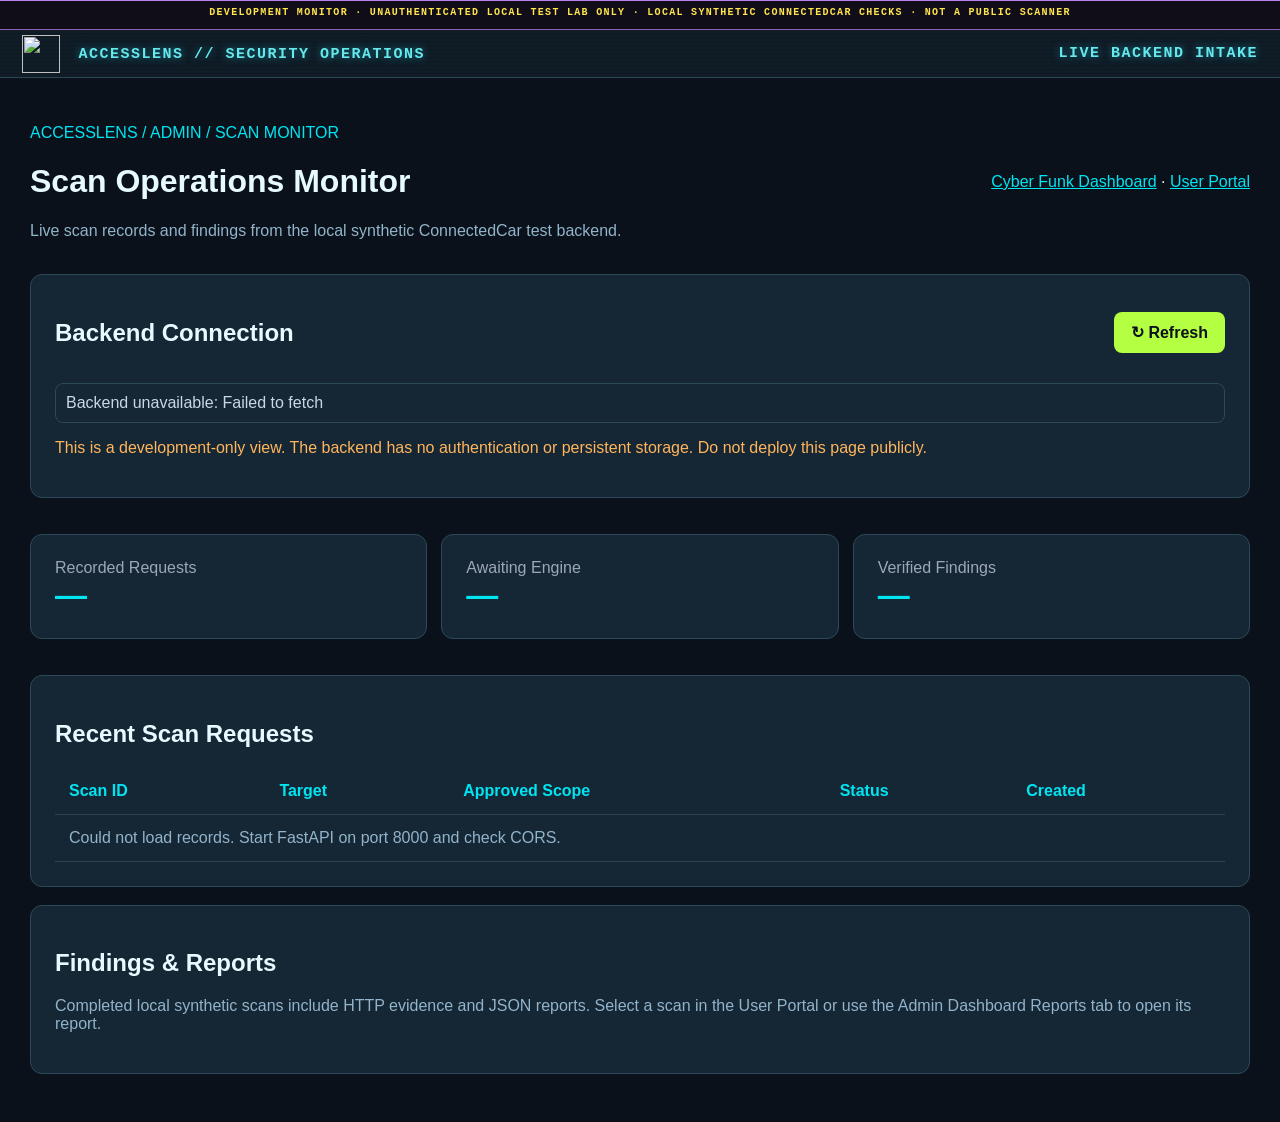
==== commit 04c184da: "Apply shared cyberpunk palette to web/admin-live.html" ====
--- a/web/admin-live.html
+++ b/web/admin-live.html
@@ -1 +1 @@
-<!doctype html><html lang="en"><head><meta charset="utf-8"><meta name="viewport" content="width=device-width,initial-scale=1"><title>AccessLens | Scan Monitor</title><link rel="icon" type="image/png" href="assets/accesslens-logo.png"><link rel="apple-touch-icon" href="assets/accesslens-logo.png"><link rel="stylesheet" href="css/dashboard.css"><style>.live-wrap{max-width:1400px;margin:auto;padding:30px}.live-header{display:flex;justify-content:space-between;gap:15px;align-items:center;flex-wrap:wrap}.live-header h1{font-size:32px}.live-link{color:#c7ff3d}.live-panel{background:#121720;border:1px solid #324052;padding:24px;border-radius:12px;margin:18px 0}.live-metrics{display:grid;grid-template-columns:repeat(3,1fr);gap:14px}.live-metrics strong{display:block;font-size:32px;color:#c7ff3d}.live-metrics span{color:#9ca8b8}.live-table{overflow-x:auto}.live-table table{width:100%;border-collapse:collapse;min-width:680px}.live-table td,.live-table th{text-align:left;padding:14px;border-bottom:1px solid #34404c;overflow-wrap:anywhere}.live-table th{color:#c7ff3d}.live-status{padding:10px;border:1px solid #516079;border-radius:8px;color:#cbd7e8}.live-btn{background:#c7ff3d;color:#101820;border:0;padding:11px 17px;border-radius:8px;font-weight:800;cursor:pointer}.live-btn:disabled{opacity:.5}.live-muted{color:#aab6c5}.live-warning{color:#ffdf91}.live-empty{padding:25px;text-align:center;color:#aab6c5}@media(max-width:750px){.live-wrap{padding:15px}.live-metrics{grid-template-columns:1fr}}</style><script src="js/admin-live.js" defer></script></head><body><div class="preview-banner">DEVELOPMENT MONITOR · UNAUTHENTICATED LOCAL TEST LAB ONLY · LOCAL SYNTHETIC CONNECTEDCAR CHECKS · NOT A PUBLIC SCANNER</div><div class="cyber-top"><span><img src="assets/accesslens-logo.png" alt="" style="width:38px;height:38px;object-fit:contain;vertical-align:middle;margin-right:8px"> ACCESSLENS // SECURITY OPERATIONS</span><span>LIVE BACKEND INTAKE</span></div><main class="live-wrap"><header class="live-header"><div><p class="live-link">ACCESSLENS / ADMIN / SCAN MONITOR</p><h1>Scan Operations Monitor</h1><p class="live-muted">Live scan records and findings from the local synthetic ConnectedCar test backend.</p></div><div><a class="live-link" href="dashboard-preview.html">Cyber Funk Dashboard</a> · <a class="live-link" href="user-portal.html">User Portal</a></div></header><section class="live-panel"><div class="live-header"><h2>Backend Connection</h2><button id="refresh" class="live-btn">↻ Refresh</button></div><p id="status" class="live-status" role="status">Checking local backend…</p><p class="live-warning">This is a development-only view. The backend has no authentication or persistent storage. Do not deploy this page publicly.</p></section><section class="live-metrics"><article class="live-panel"><span>Recorded Requests</span><strong id="count">—</strong></article><article class="live-panel"><span>Awaiting Engine</span><strong id="waiting">—</strong></article><article class="live-panel"><span>Verified Findings</span><strong id="findings">—</strong></article></section><section class="live-panel"><h2>Recent Scan Requests</h2><div class="live-table"><table><thead><tr><th>Scan ID</th><th>Target</th><th>Approved Scope</th><th>Status</th><th>Created</th></tr></thead><tbody id="rows"><tr><td colspan="5" class="live-empty">Loading…</td></tr></tbody></table></div></section><section class="live-panel"><h2>Findings & Reports</h2><p class="live-muted">Completed local synthetic scans include HTTP evidence and JSON reports. Select a scan in the User Portal or use the Admin Dashboard Reports tab to open its report.</p></section></main></body></html>+<!doctype html><html lang="en"><head><meta charset="utf-8"><meta name="viewport" content="width=device-width,initial-scale=1"><title>AccessLens | Scan Monitor</title><link rel="icon" type="image/png" href="assets/accesslens-logo.png"><link rel="apple-touch-icon" href="assets/accesslens-logo.png"><link rel="stylesheet" href="css/dashboard.css"><style>.live-wrap{max-width:1400px;margin:auto;padding:30px}.live-header{display:flex;justify-content:space-between;gap:15px;align-items:center;flex-wrap:wrap}.live-header h1{font-size:32px}.live-link{color:#c7ff3d}.live-panel{background:#121720;border:1px solid #324052;padding:24px;border-radius:12px;margin:18px 0}.live-metrics{display:grid;grid-template-columns:repeat(3,1fr);gap:14px}.live-metrics strong{display:block;font-size:32px;color:#c7ff3d}.live-metrics span{color:#9ca8b8}.live-table{overflow-x:auto}.live-table table{width:100%;border-collapse:collapse;min-width:680px}.live-table td,.live-table th{text-align:left;padding:14px;border-bottom:1px solid #34404c;overflow-wrap:anywhere}.live-table th{color:#c7ff3d}.live-status{padding:10px;border:1px solid #516079;border-radius:8px;color:#cbd7e8}.live-btn{background:#c7ff3d;color:#101820;border:0;padding:11px 17px;border-radius:8px;font-weight:800;cursor:pointer}.live-btn:disabled{opacity:.5}.live-muted{color:#aab6c5}.live-warning{color:#ffdf91}.live-empty{padding:25px;text-align:center;color:#aab6c5}@media(max-width:750px){.live-wrap{padding:15px}.live-metrics{grid-template-columns:1fr}}</style><script src="js/admin-live.js" defer></script><link rel="stylesheet" href="css/accesslens-palette.css?v=unified-20261031"></head><body><div class="preview-banner">DEVELOPMENT MONITOR · UNAUTHENTICATED LOCAL TEST LAB ONLY · LOCAL SYNTHETIC CONNECTEDCAR CHECKS · NOT A PUBLIC SCANNER</div><div class="cyber-top"><span><img src="assets/accesslens-logo.png" alt="" style="width:38px;height:38px;object-fit:contain;vertical-align:middle;margin-right:8px"> ACCESSLENS // SECURITY OPERATIONS</span><span>LIVE BACKEND INTAKE</span></div><main class="live-wrap"><header class="live-header"><div><p class="live-link">ACCESSLENS / ADMIN / SCAN MONITOR</p><h1>Scan Operations Monitor</h1><p class="live-muted">Live scan records and findings from the local synthetic ConnectedCar test backend.</p></div><div><a class="live-link" href="dashboard-preview.html">Cyber Funk Dashboard</a> · <a class="live-link" href="user-portal.html">User Portal</a></div></header><section class="live-panel"><div class="live-header"><h2>Backend Connection</h2><button id="refresh" class="live-btn">↻ Refresh</button></div><p id="status" class="live-status" role="status">Checking local backend…</p><p class="live-warning">This is a development-only view. The backend has no authentication or persistent storage. Do not deploy this page publicly.</p></section><section class="live-metrics"><article class="live-panel"><span>Recorded Requests</span><strong id="count">—</strong></article><article class="live-panel"><span>Awaiting Engine</span><strong id="waiting">—</strong></article><article class="live-panel"><span>Verified Findings</span><strong id="findings">—</strong></article></section><section class="live-panel"><h2>Recent Scan Requests</h2><div class="live-table"><table><thead><tr><th>Scan ID</th><th>Target</th><th>Approved Scope</th><th>Status</th><th>Created</th></tr></thead><tbody id="rows"><tr><td colspan="5" class="live-empty">Loading…</td></tr></tbody></table></div></section><section class="live-panel"><h2>Findings & Reports</h2><p class="live-muted">Completed local synthetic scans include HTTP evidence and JSON reports. Select a scan in the User Portal or use the Admin Dashboard Reports tab to open its report.</p></section></main></body></html>
--- a/web/css/accesslens-palette.css
+++ b/web/css/accesslens-palette.css
@@ -0,0 +1,24 @@
+/* AccessLens shared cyberpunk palette — consistent across all frontend screens. */
+:root{--bg:#0A111B;--side:#111F2C;--card:#152635;--panel:#102D39;--cyan:#00E5F2;--lime:#B5FF42;--purple:#A43BF0;--pink:#FF4F85;--amber:#FFB65C;--success:#72FF9B;--text:#F4F8FF;--muted:#92B4CA;--line:#2C4859;color-scheme:dark}
+html,body{background:var(--bg);color:var(--text)}
+body{background-color:var(--bg)}
+.sidebar,.rail{background-color:var(--side);border-color:var(--line)}
+.workspace,.main,.content,.main-content{background-color:var(--bg)}
+.topbar,.cyber-top,.top,.header{border-color:var(--line)}
+.brand span,.logo .lime,.lime,.eyebrow,.label,.section-label,.rail-label,.micro{color:var(--cyan)}
+.nav.selected,.nav.active,.nav-link.selected,.nav-link.active,.rail .active{color:var(--cyan)}
+.new,.new-chat{background:linear-gradient(110deg,var(--purple),var(--pink));color:var(--text);border-color:var(--purple)}
+.new:hover,.new-chat:hover{filter:brightness(1.12)}
+button:focus-visible,a:focus-visible,input:focus-visible,textarea:focus-visible,select:focus-visible{outline:2px solid var(--cyan);outline-offset:3px}
+a:hover{color:var(--cyan)}
+.stat,.panel,.live-panel,.message.assistant,.composer,.chat-panel{border-color:var(--line)}
+.live-panel{background:var(--card)}
+.live-link,.live-metrics strong,.live-table th{color:var(--cyan)}
+.live-btn{background:var(--lime);color:var(--bg)}
+.live-btn:hover{filter:brightness(1.08)}
+.live-status{border-color:var(--line)}
+.live-muted{color:var(--muted)}
+.live-warning{color:var(--amber)}
+.live-empty{color:var(--muted)}
+.preview-banner{background:var(--panel);color:var(--lime);border-color:var(--line)}
+::selection{background:#00E5F255;color:var(--text)}
